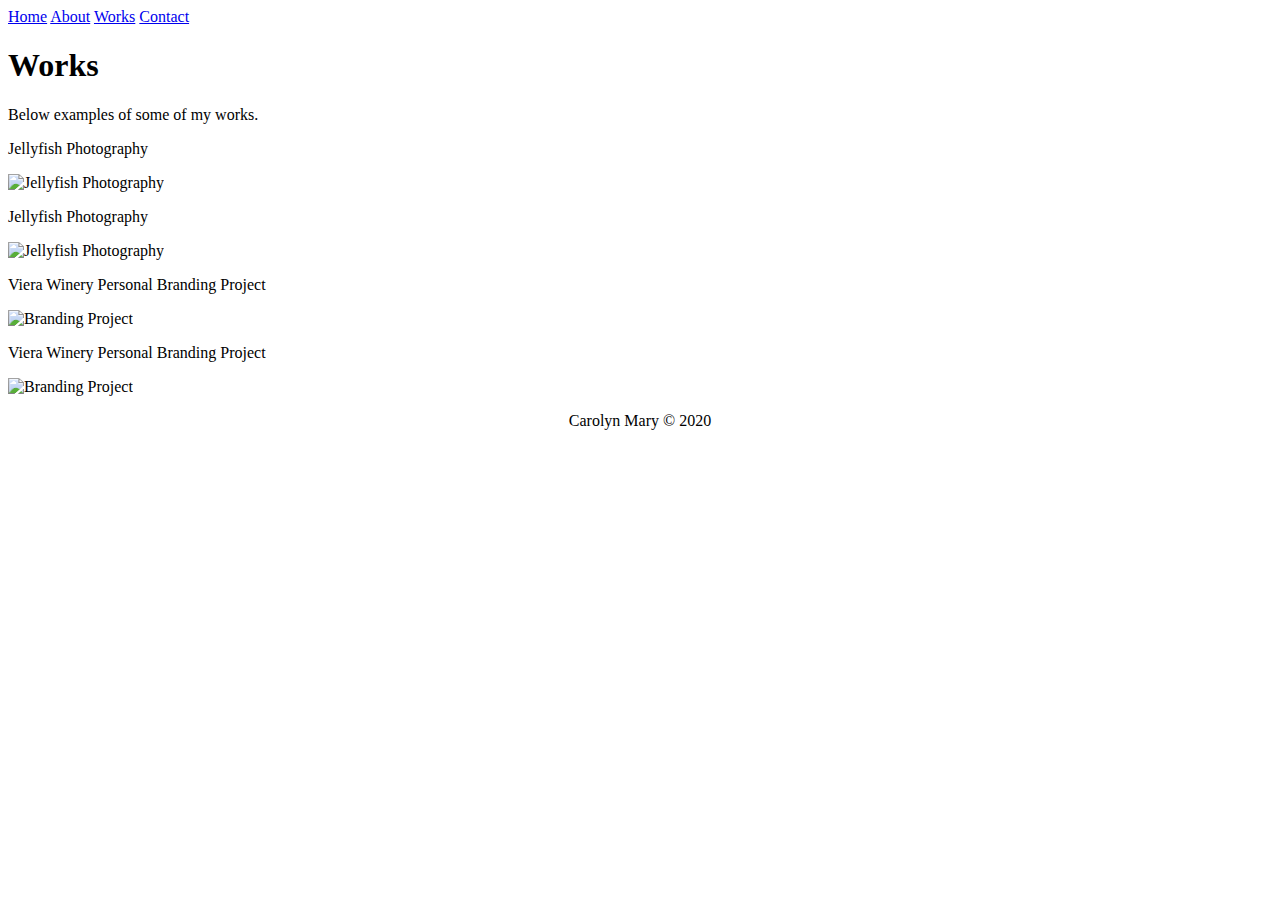
==== works.html @ ac29b8af "Create works.html" ====
<!DOCTYPE html>
<html lang="en">
    <head>
        <meta charset="utf-8">
        <meta name="viewport" content="width=device-width, initial-scale=1">
        <title>Carolyn Mary</title>
        <link rel="stylesheet" href="CSS/stylesheet.css">
        <link rel="preconnect" href="https://fonts.gstatic.com">
        <link href="https://fonts.googleapis.com/css2?family=Bebas+Neue&display=swap" rel="stylesheet">
    </head>
    <body>
        <div class="sidebar">
            <a href="index.html" class="active">Home</a>
            <a href="about.html">About</a>
            <a class="current" href="works.html">Works</a>
            <a href="contact.html">Contact</a>
        </div>

        <div class="content">
            <h1>Works</h1>
            <p>Below examples of some of my works.</p>

            <div class="wrapper">
              <div class="media">
                <div class="layer">
                  <p>Jellyfish Photography</p>
                </div>
                <img src="projectImage1.png" alt="Jellyfish Photography">
              </div>
              <div class="media">
                <div class="layer">
                  <p>Jellyfish Photography</p>
                </div>
                <img src="projectImage2.png" alt="Jellyfish Photography">
              </div>
              <div class="media">
                <div class="layer">
                  <p>Viera Winery Personal Branding Project</p>
                </div>
                <img src="projectImage3.png" alt="Branding Project">
              </div>
              <div class="media">
                <div class="layer">
                  <p>Viera Winery Personal Branding Project</p>
                </div>
                <img src="projectImage4.png" alt="Branding Project">
              </div>
            </div>
        <div class="footer">
            <p style="text-align: center;">Carolyn Mary &#169 2020</p>
        </div>
    </body>
</html>
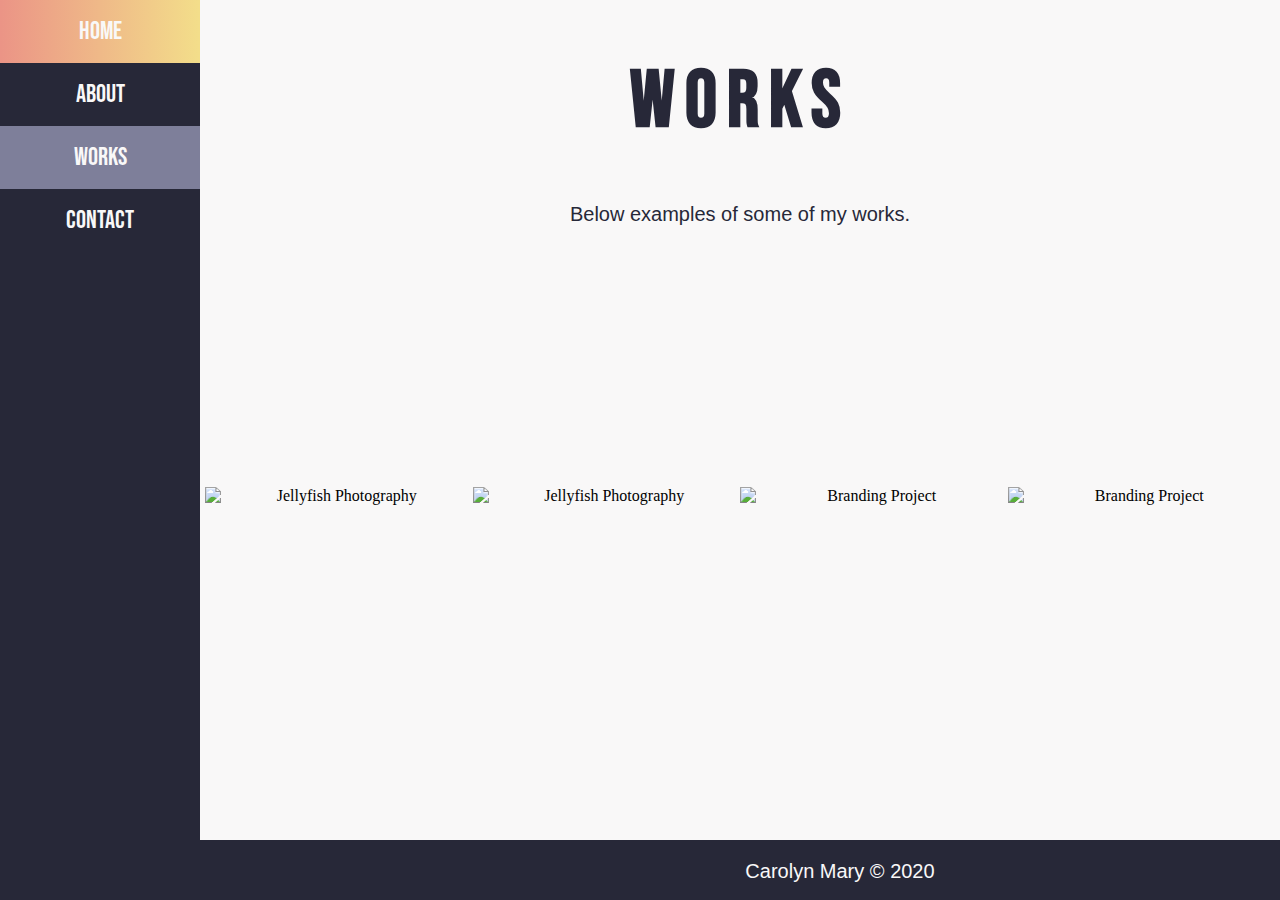
==== commit f9050ba6: "Update works.html" ====
--- a/works.html
+++ b/works.html
@@ -4,7 +4,7 @@
         <meta charset="utf-8">
         <meta name="viewport" content="width=device-width, initial-scale=1">
         <title>Carolyn Mary</title>
-        <link rel="stylesheet" href="CSS/stylesheet.css">
+        <link rel="stylesheet" href="stylesheet.css">
         <link rel="preconnect" href="https://fonts.gstatic.com">
         <link href="https://fonts.googleapis.com/css2?family=Bebas+Neue&display=swap" rel="stylesheet">
     </head>
--- a/stylesheet.css
+++ b/stylesheet.css
@@ -0,0 +1,203 @@
+body{
+    background-color: #F9F8F8;
+    height: 100%;
+    margin: 0;
+    padding: 0;
+}
+
+.sidebar{
+    height: 100%;
+    width: 200px;
+    position: fixed;
+    z-index: 1;
+    top: 0;
+    left: 0;
+    background-color: #272838;
+    overflow-x: hidden;
+}
+
+.sidebar a{
+    color: #F9F8F8;
+    padding: 16px;
+    text-decoration: none;
+    display: block;
+}
+
+.sidebar a:hover{
+    background-image: linear-gradient(to right,#EB9486, #F3DE8A);
+    color: #F9F8F8;
+}
+
+.sidebar .current{
+    background-color: #7E7F9A;
+    color: #F9F8F8;
+}
+
+.content{
+    margin-left: 200px;
+    text-align: center;
+}
+
+a{
+    font-family: 'Bebas Neue', cursive;
+    font-size: 25px;
+    text-align: center;
+}
+
+h1{
+    color: #272838;
+    font-family: 'Bebas Neue', cursive;
+    font-size: 80px;
+    letter-spacing: 10px;
+    text-align: center;
+    text-decoration: none;
+}
+h2{
+    color: #272838;
+    font-family: 'Bebas Neue', cursive;
+    font-size: 50px;
+    letter-spacing: 10px;
+    text-align: center;
+    text-decoration: none;
+}
+
+p{
+    color: #272838;
+    font-family: Helvetica, Arial, sans-serif;
+    font-size: 20px;
+    text-align: center;
+    text-decoration: none;
+}
+
+.footer{
+    background-color: #272838;
+    position: fixed;
+    bottom: 0;
+    width: 100%;
+    height: 60px;
+    text-align: center;
+}
+
+.footer p{
+    color: #F9F8F8;
+}
+
+img{
+    width: 100%;
+    height: auto;
+}
+
+/*Calendar*/
+.calendar, .map{
+	display: flex;
+	justify-content: center;
+	width:100%;
+	margin-bottom:60px;
+}
+
+/*Image Gallery*/
+.wrapper{
+    display: flex;
+    justify-content: center;
+    align-items: center;
+    margin: 5px;
+  }
+  
+.media{
+    width: 500px;
+    height: 500px;
+    overflow: hidden;
+    position: relative;
+    display: flex;
+    justify-content: center;
+    align-items: center;
+}
+  
+.layer{
+    opacity: 0;
+    position: absolute;
+    display: flex;
+    justify-content: center;
+    align-items: center;
+    width: 10px;
+    height: 60%;
+    background-image: linear-gradient(to right,#EB9486, #F3DE8A);
+    color: #F9F8F8;
+    transition: all 0.9s ease;
+}
+
+.layer p{
+    color: #272838;
+}
+  
+.media:hover .layer{
+    opacity: 0.8;
+    width: 90%;
+    transition: all 0.5s ease;
+}
+/*Image Gallery End*/
+
+@media screen and (max-width: 700px){
+    .sidebar{
+      width: 100%;
+      height: auto;
+      position: relative;
+    }
+    .sidebar a{
+        float: left;
+    }
+    div.content{
+        margin-left: 0;
+    }
+
+        /*Image Gallery*/
+.wrapper{
+    display: flex;
+    justify-content: center;
+    align-items: center;
+    margin: 5px;
+  }
+  
+.media{
+    width: 200px;
+    height: 200px;
+    overflow: hidden;
+    position: relative;
+    display: flex;
+    justify-content: center;
+    align-items: center;
+}
+
+.layer{
+    opacity: 0;
+    position: absolute;
+    display: flex;
+    justify-content: center;
+    align-items: center;
+    width: 10px;
+    height: 55%;
+    background-image: linear-gradient(to right,#EB9486, #F3DE8A);
+    color: #F9F8F8;
+    transition: all 0.9s ease;
+}
+
+.layer p{
+    color: #272838;
+    font-size: 12px;
+}
+  
+.media:hover .layer{
+    opacity: 0.8;
+    width: 30;
+    transition: all 0.5s ease;
+}
+/*Image Gallery End*/
+}
+  
+ @media screen and (max-width: 400px){
+    .sidebar a{
+      text-align: center;
+      float: none;
+    }
+}
+
